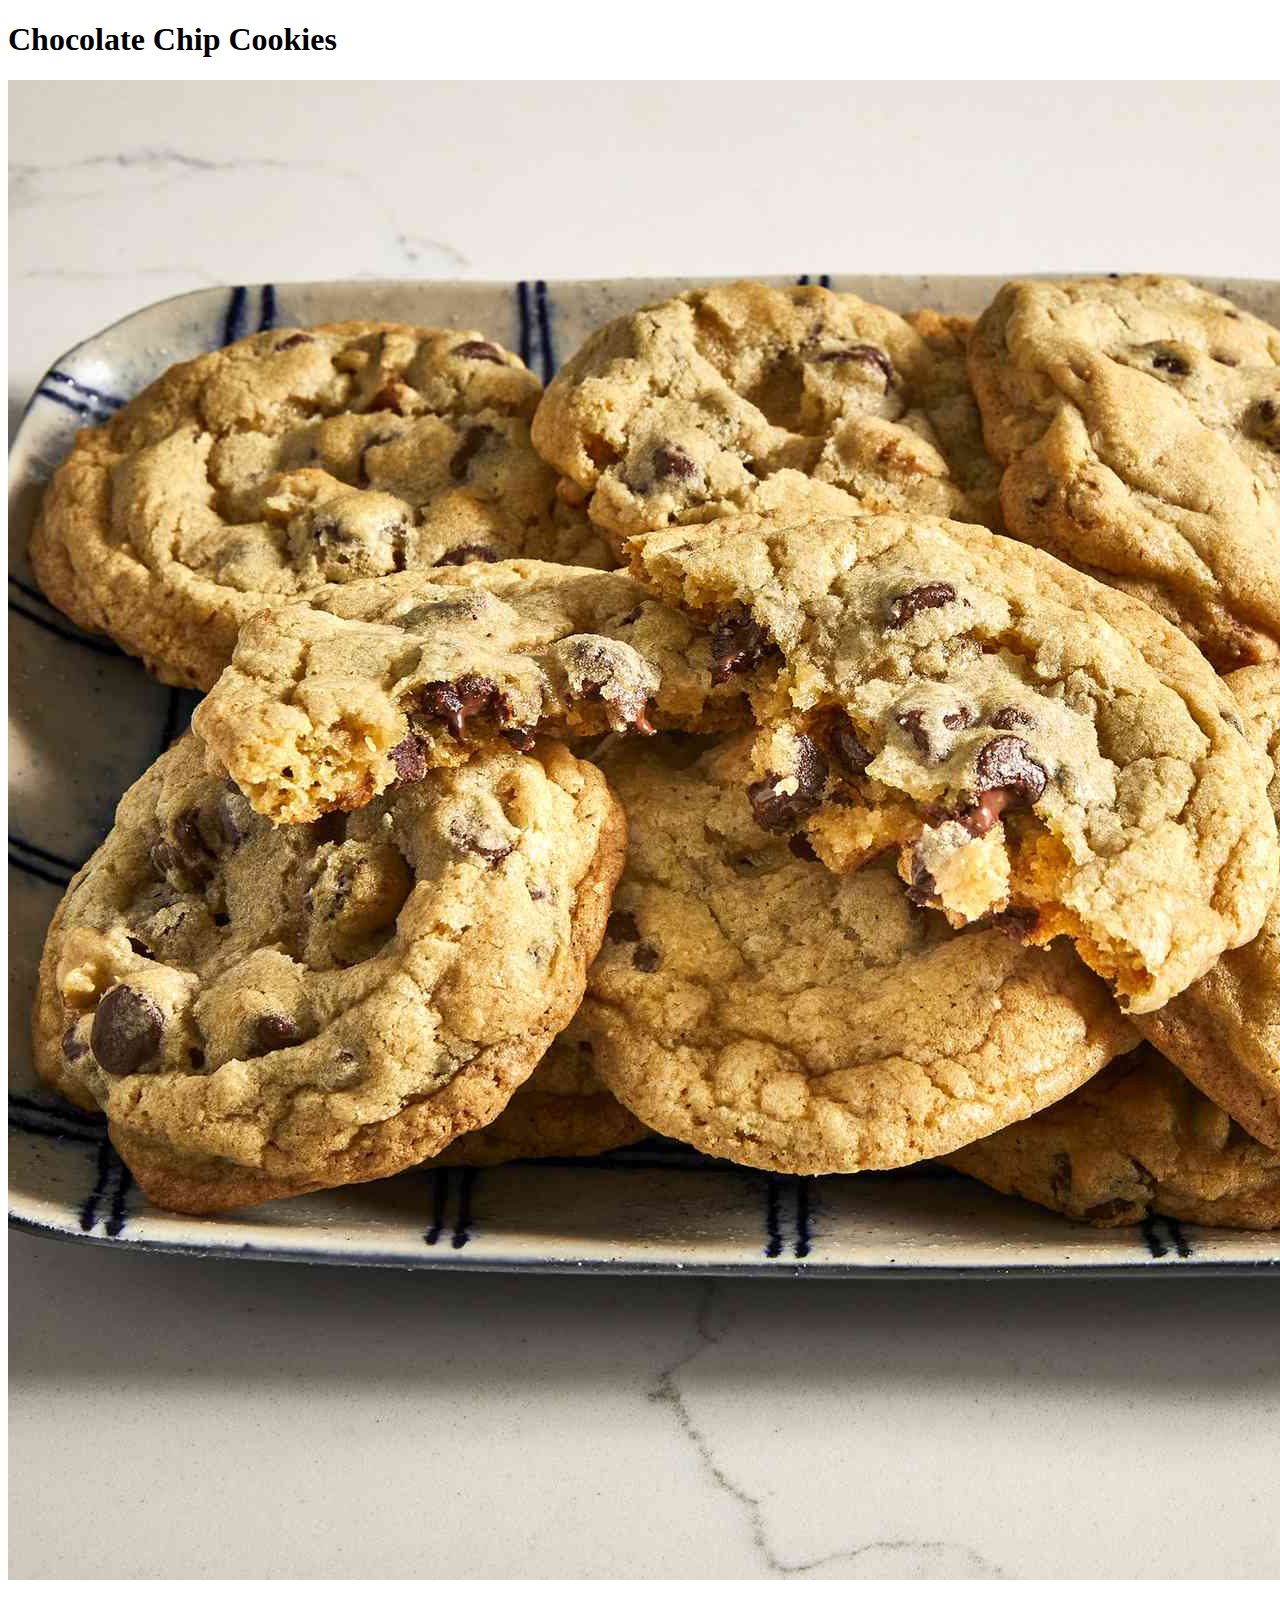
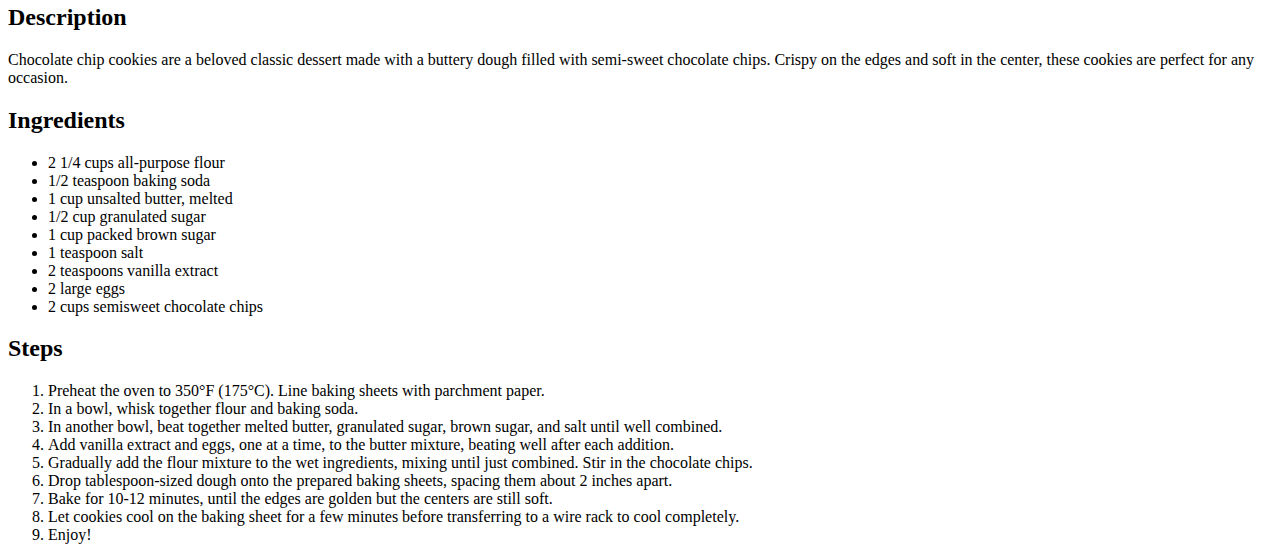
==== recipes/cookies.html @ c999c91e "Two more recipes + access through home" ====
<!DOCTYPE html>
<html lang="en">
<head>
    <meta charset="UTF-8">
    <meta name="viewport" content="width=device-width, initial-scale=1.0">
    <title>Chocolate Chip Cookies Recipe</title>
</head>
<body>
    <h1>Chocolate Chip Cookies</h1>

    <img src="../images/cookies.jpg" alt="Chocolate Chip Cookies"/>

    <h2>Description</h2>
    <p>Chocolate chip cookies are a beloved classic dessert made with a buttery dough filled with semi-sweet chocolate chips. Crispy on the edges and soft in the center, these cookies are perfect for any occasion.</p>

    <h2>Ingredients</h2>
    <ul>
        <li>2 1/4 cups all-purpose flour</li>
        <li>1/2 teaspoon baking soda</li>
        <li>1 cup unsalted butter, melted</li>
        <li>1/2 cup granulated sugar</li>
        <li>1 cup packed brown sugar</li>
        <li>1 teaspoon salt</li>
        <li>2 teaspoons vanilla extract</li>
        <li>2 large eggs</li>
        <li>2 cups semisweet chocolate chips</li>
    </ul>

    <h2>Steps</h2>
    <ol>
        <li>Preheat the oven to 350°F (175°C). Line baking sheets with parchment paper.</li>
        <li>In a bowl, whisk together flour and baking soda.</li>
        <li>In another bowl, beat together melted butter, granulated sugar, brown sugar, and salt until well combined.</li>
        <li>Add vanilla extract and eggs, one at a time, to the butter mixture, beating well after each addition.</li>
        <li>Gradually add the flour mixture to the wet ingredients, mixing until just combined. Stir in the chocolate chips.</li>
        <li>Drop tablespoon-sized dough onto the prepared baking sheets, spacing them about 2 inches apart.</li>
        <li>Bake for 10-12 minutes, until the edges are golden but the centers are still soft.</li>
        <li>Let cookies cool on the baking sheet for a few minutes before transferring to a wire rack to cool completely.</li>
        <li>Enjoy!</li>
    </ol>
</body>
</html>
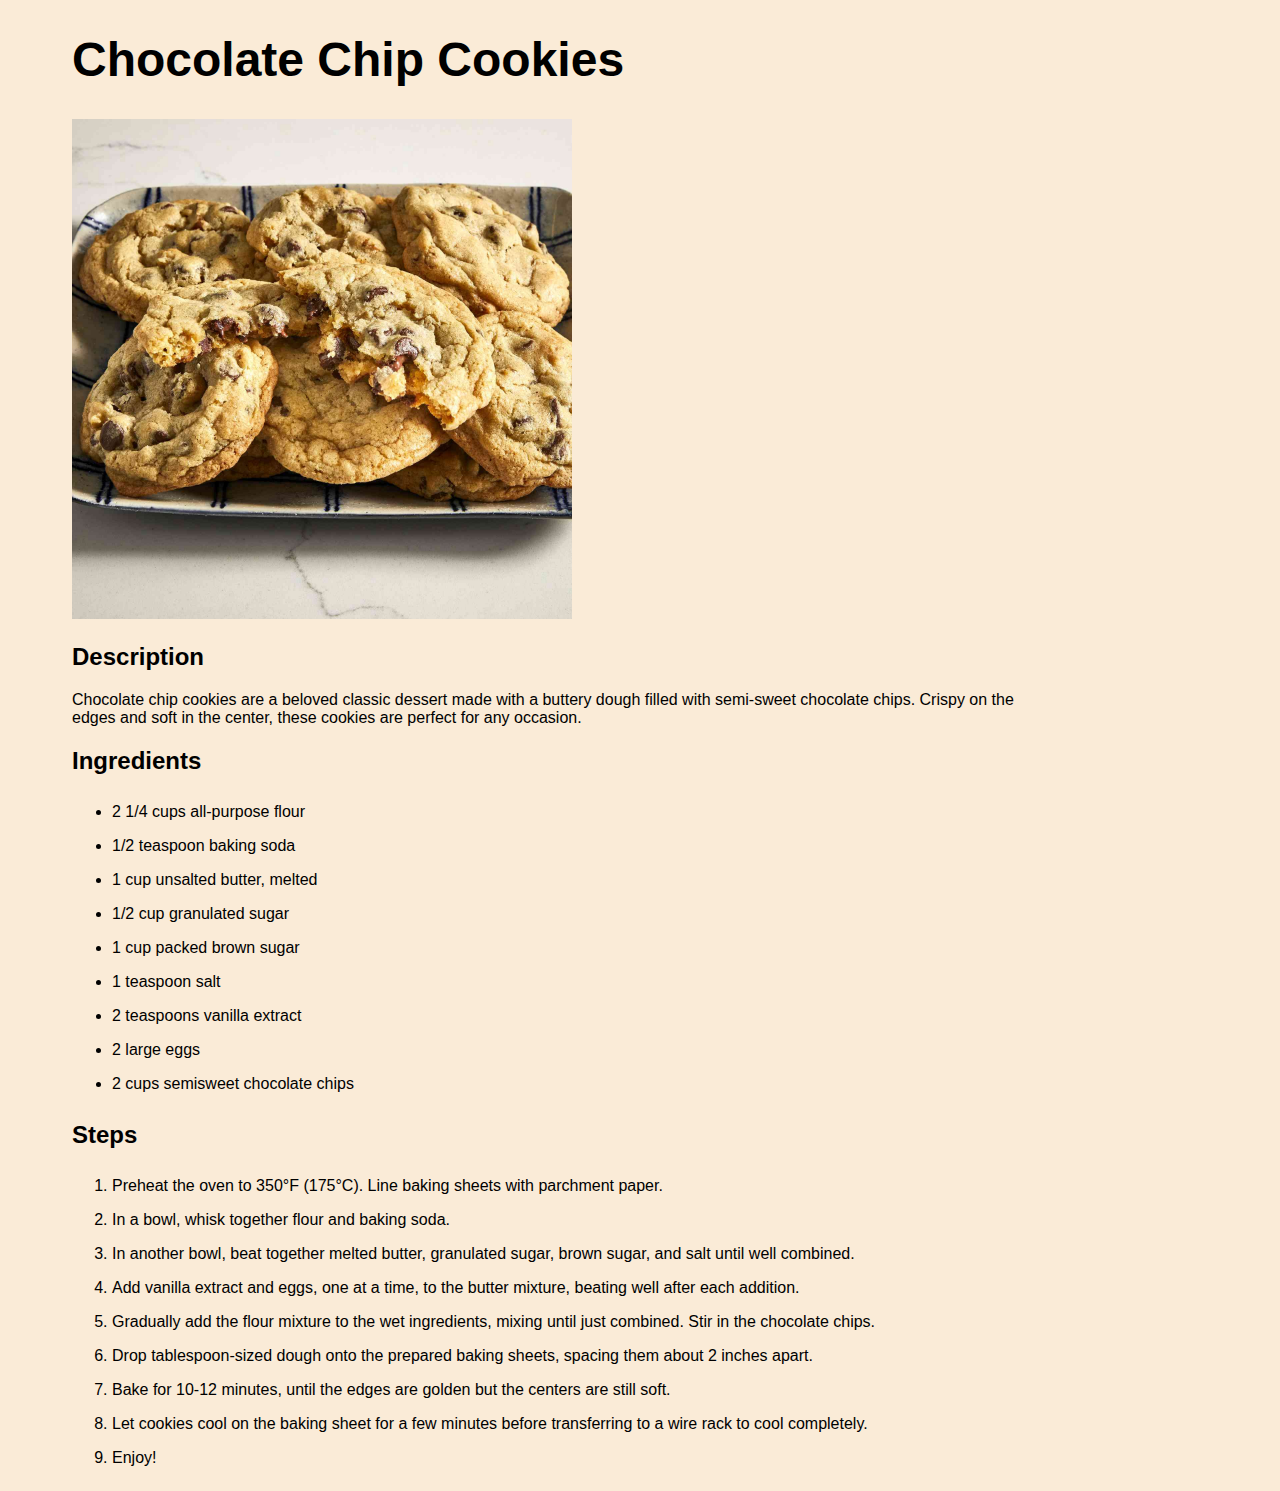
==== commit 34a9eaf2: "Initial styling - css practice" ====
--- a/recipes/cookies.html
+++ b/recipes/cookies.html
@@ -3,18 +3,19 @@
 <head>
     <meta charset="UTF-8">
     <meta name="viewport" content="width=device-width, initial-scale=1.0">
+    <link rel="stylesheet" href="../styles.css">
     <title>Chocolate Chip Cookies Recipe</title>
 </head>
 <body>
     <h1>Chocolate Chip Cookies</h1>
 
-    <img src="../images/cookies.jpg" alt="Chocolate Chip Cookies"/>
+    <img class="recipe-pic" src="../images/cookies.jpg" alt="Chocolate Chip Cookies"/>
 
     <h2>Description</h2>
     <p>Chocolate chip cookies are a beloved classic dessert made with a buttery dough filled with semi-sweet chocolate chips. Crispy on the edges and soft in the center, these cookies are perfect for any occasion.</p>
 
     <h2>Ingredients</h2>
-    <ul>
+    <ul class="ingredient-list">
         <li>2 1/4 cups all-purpose flour</li>
         <li>1/2 teaspoon baking soda</li>
         <li>1 cup unsalted butter, melted</li>
--- a/styles.css
+++ b/styles.css
@@ -0,0 +1,33 @@
+body {
+    background-color: antiquewhite;
+    font-family: Verdana, Geneva, Tahoma, sans-serif;
+    padding: 0 64px;
+    max-width: 960px;
+}
+
+h1 {
+    font-size: 48px;
+}
+
+ul {
+    list-style-type: none;
+    display: flex;
+}
+
+.recipe-access {
+    padding: 12px 24px;
+}
+
+.recipe-pic {
+    width: 500px;
+    height: auto;
+}
+
+.ingredient-list {
+    list-style-type: disc;
+    display: block;
+}
+
+.ingredient-list li, ol li {
+    padding: 8px 0;
+}